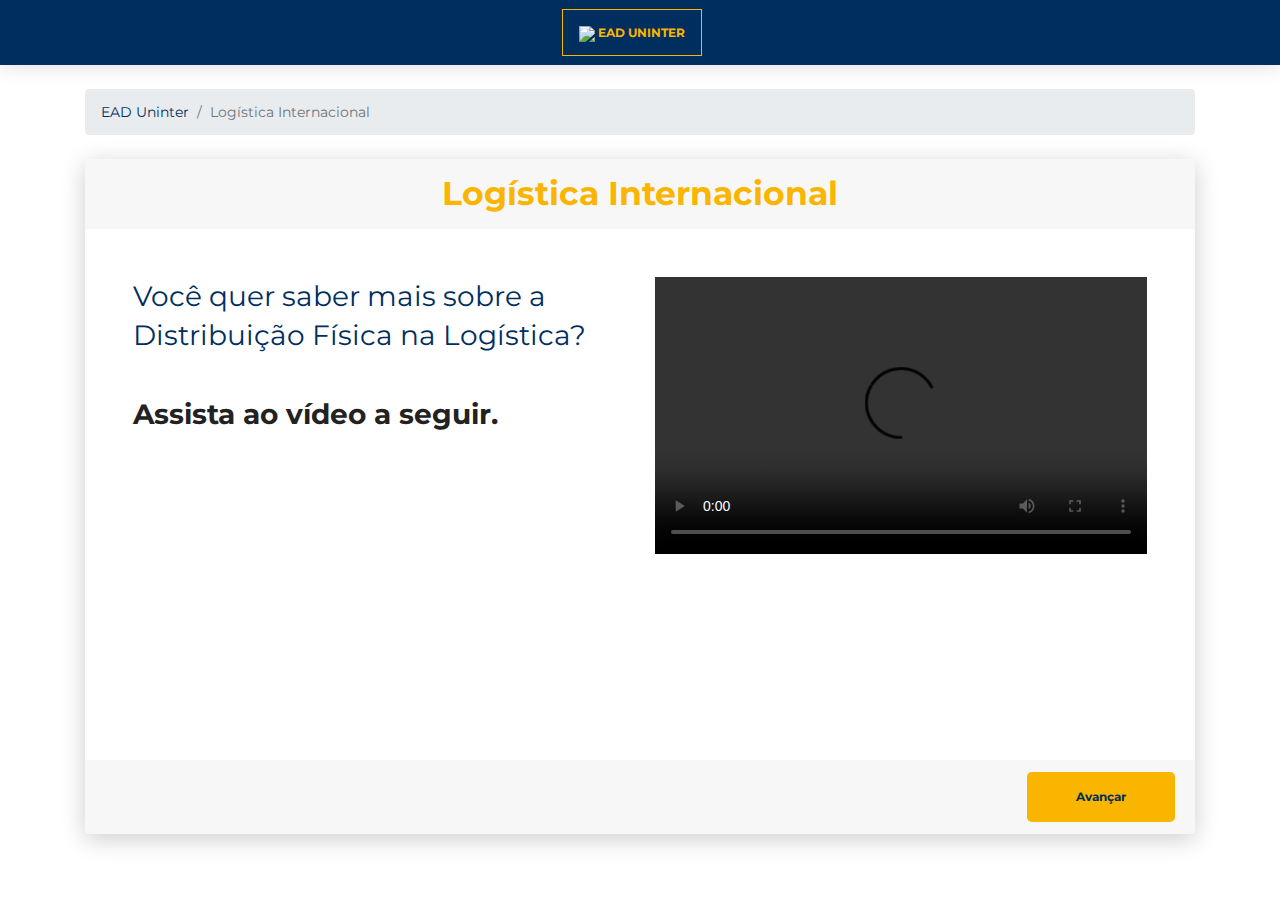
==== index.html @ 25176ba6 "renomeado a extensão do index" ====
<!DOCTYPE html>
<html>

<head>
  <meta charset="utf-8">
  <meta name="viewport" content="width=device-width, initial-scale=1">
  <link rel="stylesheet" href="https://cdnjs.cloudflare.com/ajax/libs/font-awesome/4.7.0/css/font-awesome.min.css" type="text/css">
  <link rel="stylesheet" href="assets/css/styles.css" type="text/css">
  <link rel="shortcut icon" href="https://www.uninter.com/wp-content/uploads/2018/05/ico-uninter.png">
  <title>EAD Uninter | Logística Internacional</title>
  <meta name="description" content="Logística Internacional">
  <meta name="keywords" content="Uninter, EAD, Logística Internacional">
</head>

<body class="bg-light">
  <nav class="navbar navbar-dark bg-primary">
    <div class="container d-flex justify-content-center ">
      <div class="navbar-brand border-secondary border px-3">
        <img src="https://www.uninter.com/wp-content/uploads/2018/05/ico-uninter.png">
        <strong class="text-center text-uppercase text-secondary">EAD Uninter</strong>
      </div>
    </div>
  </nav>
  <div class="py-2 pt-4">
    <div class="container">
      <div class="row">
        <div class="col-md-12">
          <ul class="breadcrumb">
            <li class="breadcrumb-item"> <a href="index.html">EAD Uninter</a> </li>
            <li class="breadcrumb-item active">Logística Internacional</li>
          </ul>
        </div>
      </div>
    </div>
  </div>
  <div class="pb-3">
    <div class="container">
      <div class="row">
        <div class="col-md-12" style="min-height:75vh;">
          <div class="card text-center" style="min-height:75vh;">
            <div class="card-header lead">
              <h5 class="card-title mb-0 text-secondary"><strong>Logística Internacional</strong></h5>
            </div>
            <div class="card-body p-5">
              <div class="row pb-4">
                <div class="col-md-6">
                  <h3 class="text-left">
                    <span class="text-primary">Você quer saber mais sobre a Distribuição Física na Logística?</span>
                    <br><br>
                    <strong class="text-dark">Assista ao vídeo a seguir.</strong>
                  </h3>
                </div>
                <div class="col-md-6">
                  <div class="embed-responsive embed-responsive-16by9">
                    <video src="https://static.pingendo.com/video-placeholder.mp4" class="embed-responsive-item" controls="controls"> Your browser does not support HTML5 video. </video>
                  </div>
                </div>
              </div>
              <div class="row">
                <div class="col-md-12"></div>
              </div>
            </div>
            <div class="card-footer text-muted">
              <div class="row">
                <div class="col-md-6 text-left"></div>
                <div class="col-md-6 text-right"><a class="btn btn-secondary btn-lg text-primary" href="2.html"><strong class="display-6">Avançar</strong></a></div>
              </div>
            </div>
          </div>
        </div>
      </div>
    </div>
  </div>
  <script src="https://code.jquery.com/jquery-3.2.1.slim.min.js"></script>
  <script src="https://cdnjs.cloudflare.com/ajax/libs/popper.js/1.12.9/umd/popper.min.js"></script>
  <script src="https://maxcdn.bootstrapcdn.com/bootstrap/4.0.0/js/bootstrap.min.js"></script>
</body>

</html>
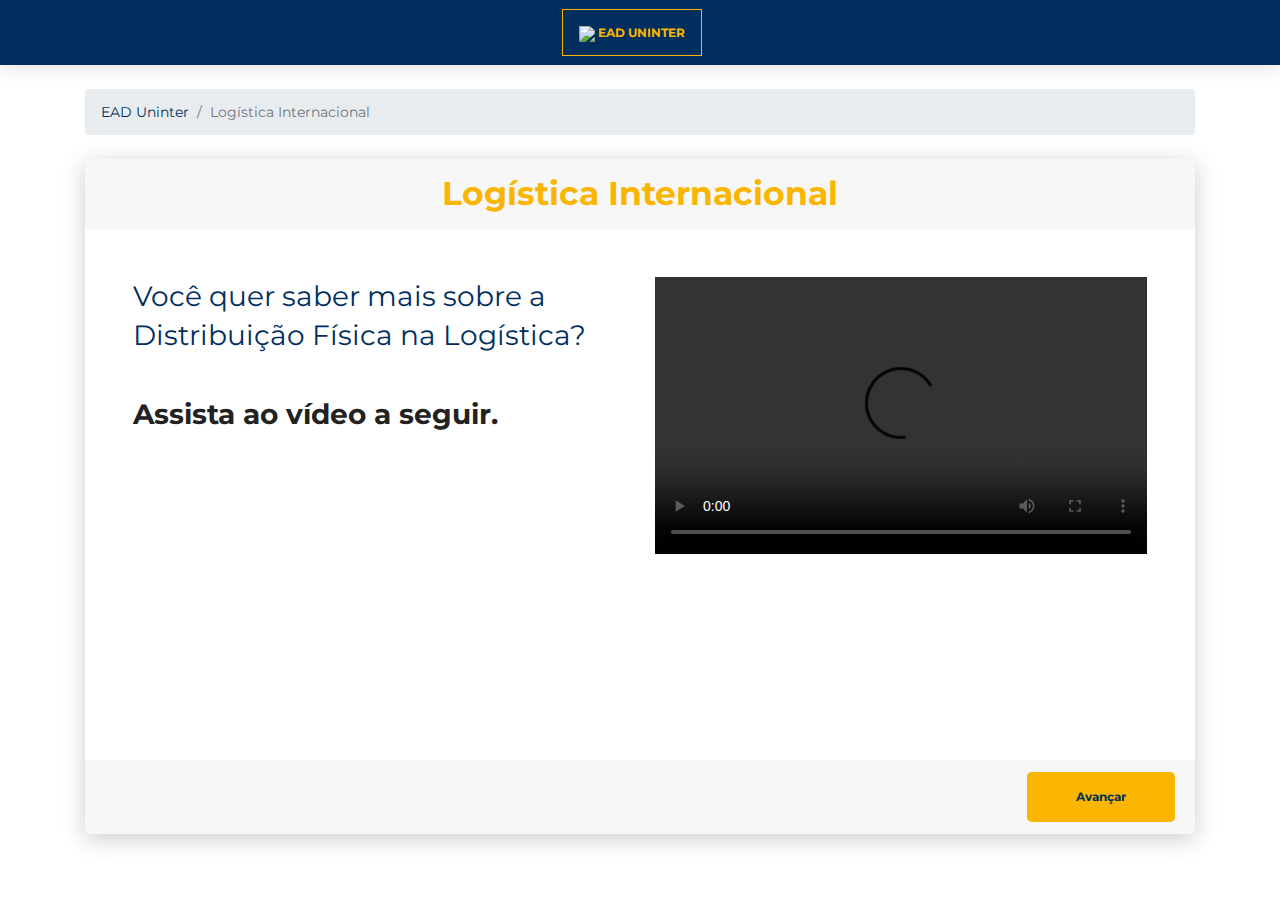
==== commit e52fc78d: "correções" ====
--- a/index.html
+++ b/index.html
@@ -1,6 +1,5 @@
 <!DOCTYPE html>
 <html>
-
 <head>
   <meta charset="utf-8">
   <meta name="viewport" content="width=device-width, initial-scale=1">
@@ -11,9 +10,9 @@
   <meta name="description" content="Logística Internacional">
   <meta name="keywords" content="Uninter, EAD, Logística Internacional">
 </head>
+<body class="bg-light">
 
-<body class="bg-light">
-  <nav class="navbar navbar-dark bg-primary">
+  <nav id="navbar" class="navbar navbar-dark bg-primary">
     <div class="container d-flex justify-content-center ">
       <div class="navbar-brand border-secondary border px-3">
         <img src="https://www.uninter.com/wp-content/uploads/2018/05/ico-uninter.png">
@@ -21,7 +20,8 @@
       </div>
     </div>
   </nav>
-  <div class="py-2 pt-4">
+
+  <section id="breadcrumb" class="py-2 pt-4">
     <div class="container">
       <div class="row">
         <div class="col-md-12">
@@ -32,8 +32,9 @@
         </div>
       </div>
     </div>
-  </div>
-  <div class="pb-3">
+  </section>
+
+  <main id="content" class="pb-3">
     <div class="container">
       <div class="row">
         <div class="col-md-12" style="min-height:75vh;">
@@ -62,18 +63,19 @@
             </div>
             <div class="card-footer text-muted">
               <div class="row">
-                <div class="col-md-6 text-left"></div>
-                <div class="col-md-6 text-right"><a class="btn btn-secondary btn-lg text-primary" href="2.html"><strong class="display-6">Avançar</strong></a></div>
+                <div class="col-6 text-left"></div>
+                <div class="col-6 text-right"><a class="btn btn-secondary btn-lg text-primary" href="2.html"><strong class="display-6">Avançar</strong></a></div>
               </div>
             </div>
           </div>
         </div>
       </div>
     </div>
-  </div>
+  </main>
+
   <script src="https://code.jquery.com/jquery-3.2.1.slim.min.js"></script>
   <script src="https://cdnjs.cloudflare.com/ajax/libs/popper.js/1.12.9/umd/popper.min.js"></script>
   <script src="https://maxcdn.bootstrapcdn.com/bootstrap/4.0.0/js/bootstrap.min.js"></script>
+
 </body>
-
 </html>